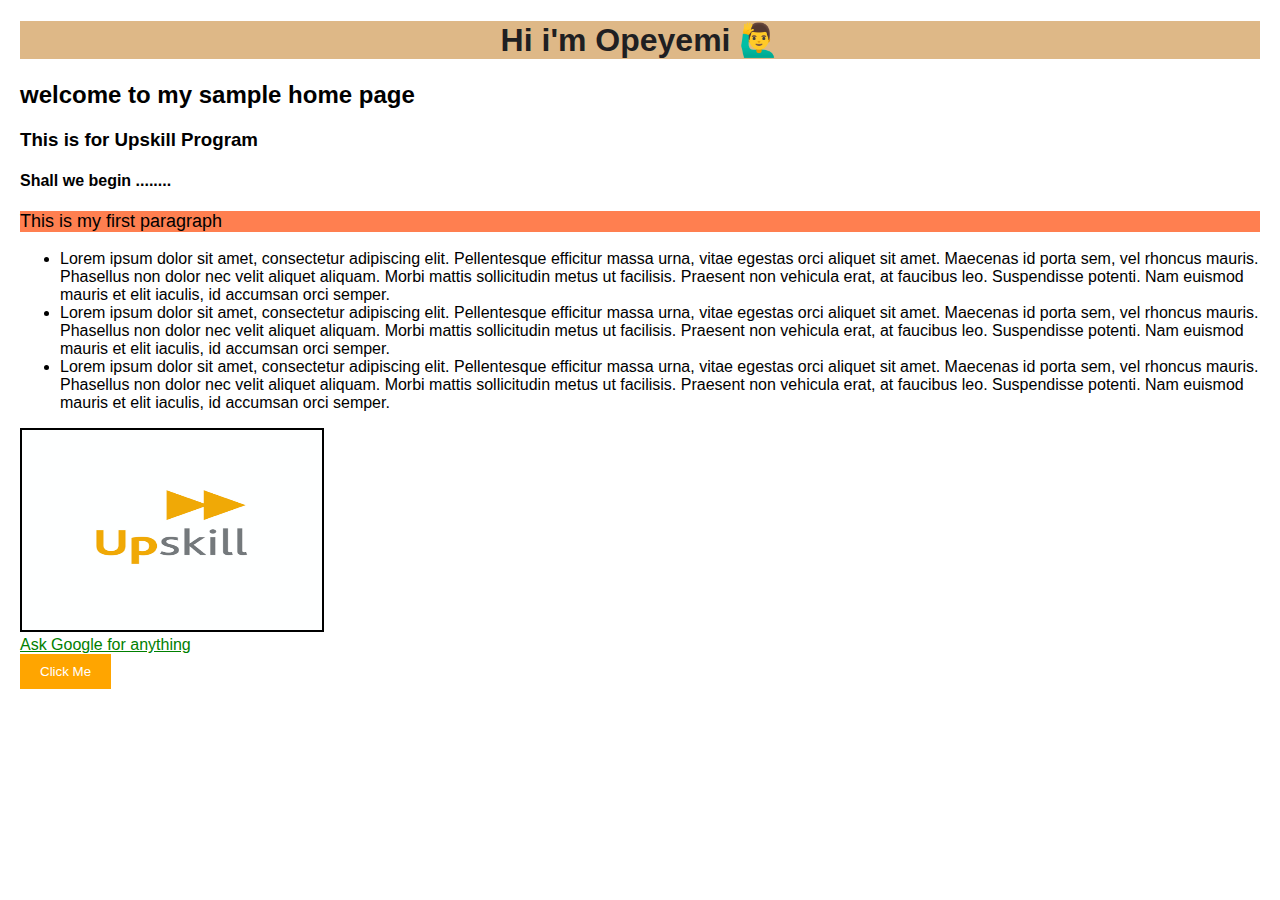
==== index.html @ 13750c88 "main files" ====
<!DOCTYPE html>
<html lang="en">
<head>
    <meta charset="UTF-8">
    <meta name="viewport" content="width=device-width, initial-scale=1.0">
    <title>My Basic Webpage</title>
    <link rel="stylesheet" href="index.css">
</head>
<body>
    <h1>Hi i'm Opeyemi 🙋‍♂️</h1>
    <h2> welcome to my sample home page </h2>
    <h3> This is for Upskill Program </h3>
    <h4> Shall we begin ........ </h4>
    <p>
        This is my first paragraph
    </p>
    <ul>
        <li>
            Lorem ipsum dolor sit amet, consectetur adipiscing elit.
            Pellentesque efficitur massa urna, vitae egestas orci aliquet sit amet.
            Maecenas id porta sem, vel rhoncus mauris. Phasellus non dolor nec velit aliquet aliquam. Morbi mattis sollicitudin metus ut facilisis.
            Praesent non vehicula erat, at faucibus leo. Suspendisse potenti.
            Nam euismod mauris et elit iaculis, id accumsan orci semper.
        </li>
        <li>
            Lorem ipsum dolor sit amet, consectetur adipiscing elit.
            Pellentesque efficitur massa urna, vitae egestas orci aliquet sit amet.
            Maecenas id porta sem, vel rhoncus mauris. Phasellus non dolor nec velit aliquet aliquam. Morbi mattis sollicitudin metus ut facilisis.
            Praesent non vehicula erat, at faucibus leo. Suspendisse potenti.
            Nam euismod mauris et elit iaculis, id accumsan orci semper.
        </li>
        <li>
            Lorem ipsum dolor sit amet, consectetur adipiscing elit.
            Pellentesque efficitur massa urna, vitae egestas orci aliquet sit amet.
            Maecenas id porta sem, vel rhoncus mauris. Phasellus non dolor nec velit aliquet aliquam. Morbi mattis sollicitudin metus ut facilisis.
            Praesent non vehicula erat, at faucibus leo. Suspendisse potenti.
            Nam euismod mauris et elit iaculis, id accumsan orci semper.
        </li>
    </ul>
    <img src="upskill.png" alt="upskill image">
    <br>
    <a href="https://www.google.com/xhtml/search"> Ask Google for anything </a>
    <br>    
    <button> Click Me </button>
</body>
</html>
---- index.css ----
body {
    font-family: Arial, sans-serif;
    margin: 20px;
}

h1 {
    color: rgb(31, 31, 34);
    text-align: center;
    background-color: burlywood;
}

p {
    font-size: 18px;
    background-color: coral;
}


img {
    width: 300px;
    height: 200px;
    border: 2px solid black;
}

a {
    color: green;
}

button {
    background-color: orange;
    color: white;
    padding: 10px 20px;
    border: none;
    cursor: pointer;
}
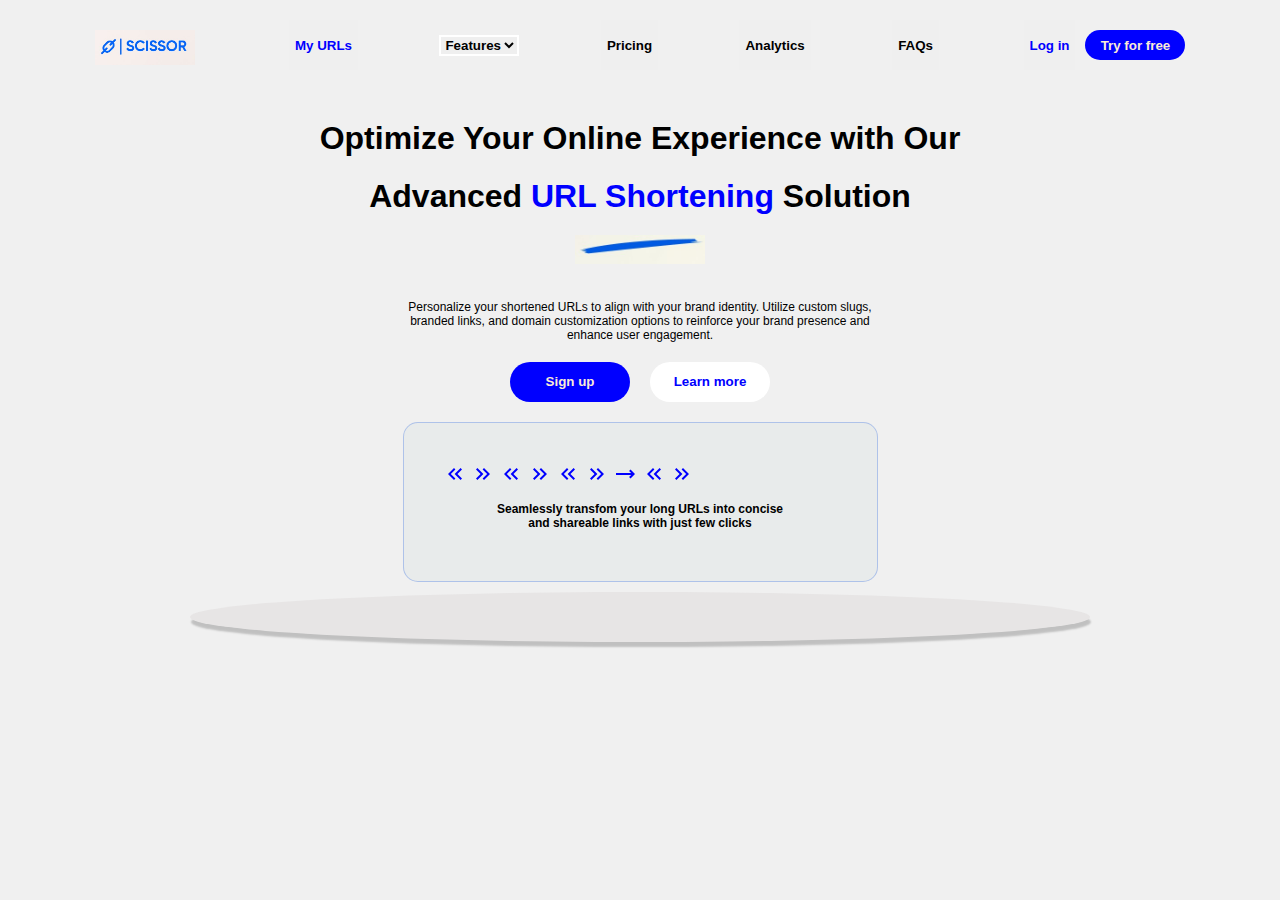
==== commit bac288cb: "upppdate" ====
--- a/index.html
+++ b/index.html
@@ -1,46 +1,196 @@
 <!DOCTYPE html>
 <html lang="en">
-<head>
-    <meta charset="UTF-8">
-    <meta name="viewport" content="width=device-width, initial-scale=1.0">
-    <title>My Basic Webpage</title>
-    <link rel="stylesheet" href="index.css">
-</head>
-<body>
-    <h1>Hi i'm Opeyemi 🙋‍♂️</h1>
-    <h2> welcome to my sample home page </h2>
-    <h3> This is for Upskill Program </h3>
-    <h4> Shall we begin ........ </h4>
-    <p>
-        This is my first paragraph
-    </p>
-    <ul>
-        <li>
-            Lorem ipsum dolor sit amet, consectetur adipiscing elit.
-            Pellentesque efficitur massa urna, vitae egestas orci aliquet sit amet.
-            Maecenas id porta sem, vel rhoncus mauris. Phasellus non dolor nec velit aliquet aliquam. Morbi mattis sollicitudin metus ut facilisis.
-            Praesent non vehicula erat, at faucibus leo. Suspendisse potenti.
-            Nam euismod mauris et elit iaculis, id accumsan orci semper.
-        </li>
-        <li>
-            Lorem ipsum dolor sit amet, consectetur adipiscing elit.
-            Pellentesque efficitur massa urna, vitae egestas orci aliquet sit amet.
-            Maecenas id porta sem, vel rhoncus mauris. Phasellus non dolor nec velit aliquet aliquam. Morbi mattis sollicitudin metus ut facilisis.
-            Praesent non vehicula erat, at faucibus leo. Suspendisse potenti.
-            Nam euismod mauris et elit iaculis, id accumsan orci semper.
-        </li>
-        <li>
-            Lorem ipsum dolor sit amet, consectetur adipiscing elit.
-            Pellentesque efficitur massa urna, vitae egestas orci aliquet sit amet.
-            Maecenas id porta sem, vel rhoncus mauris. Phasellus non dolor nec velit aliquet aliquam. Morbi mattis sollicitudin metus ut facilisis.
-            Praesent non vehicula erat, at faucibus leo. Suspendisse potenti.
-            Nam euismod mauris et elit iaculis, id accumsan orci semper.
-        </li>
-    </ul>
-    <img src="upskill.png" alt="upskill image">
-    <br>
-    <a href="https://www.google.com/xhtml/search"> Ask Google for anything </a>
-    <br>    
-    <button> Click Me </button>
-</body>
-</html>+  <head>
+    <meta charset="UTF-8" />
+    <meta name="viewport" content="width=device-width, initial-scale=1.0" />
+    <title>Hero Section</title>
+    <link rel="stylesheet" href="Hero.css" />
+  </head>
+
+  <body>
+    <div class="hero-nav">
+      <a href="index.html">
+        <img src="scissor.jpg" alt="Scissor" />
+      </a>
+
+      <div class="middle">
+        <div>
+          <button title="" class="URL">My URLs</button>
+        </div>
+        <div id="Features">
+          <select name="Features" title="#">
+            <option value=""> Features </option>
+          </select>
+        </div>
+        <div>
+          <a href="Desktop-1.html">
+            <button title="">Pricing</button>
+          </a>
+        </div>
+        <div>
+          <a href="Desktop-10.html">
+            <button title="">Analytics</button>
+          </a>
+        </div>
+        <div>
+          <a href="footer.html">
+            <button title="">FAQs</button>
+          </a>
+        </div>
+      </div>
+
+      <div class="end">
+        <a href="">
+          <button title="" class="URL">Log in</button>
+        </a>
+        <a href="getstarted.html">
+          <button title="" class="Tryforfree">Try for free</button>
+        </a>
+      </div>
+    </div>
+
+    <header class="hero-section">
+      <div class="container">
+        <div class="hero-content">
+          <h1>Optimize Your Online Experience with Our</h1>
+          <h1 class="add">Advanced <span>URL Shortening</span> Solution</h1>
+          <img src="slash.jpg" alt="slash" class="slash" />
+          <p>
+            Personalize your shortened URLs to align with your brand identity.
+            Utilize custom slugs, <br />
+            branded links, and domain customization options to reinforce your
+            brand presence and <br />
+            enhance user engagement.
+          </p>
+
+          <div class="button">
+            <div>
+              <a href="getstarted.html">
+                <button title="" class="btn1">Sign up</button>
+              </a>
+            </div>
+            <div>
+              <a href="">
+                <button title="" class="btn2">Learn more</button>
+              </a>
+            </div>
+          </div>
+        </div>
+
+        <div class="BXN007">
+          <div class="ARROW">
+            <svg
+              xmlns="http://www.w3.org/2000/svg"
+              height="24px"
+              viewBox="0 -960 960 960"
+              width="24px"
+              fill="blue"
+            >
+              <path
+                d="M440-240 200-480l240-240 56 56-183 184 183 184-56 56Zm264 0L464-480l240-240 56 56-183 184 183 184-56 56Z"
+              />
+            </svg>
+            <svg
+              xmlns="http://www.w3.org/2000/svg"
+              height="24px"
+              viewBox="0 -960 960 960"
+              width="24px"
+              fill="blue"
+            >
+              <path
+                d="M383-480 200-664l56-56 240 240-240 240-56-56 183-184Zm264 0L464-664l56-56 240 240-240 240-56-56 183-184Z"
+              />
+            </svg>
+            <svg
+              xmlns="http://www.w3.org/2000/svg"
+              height="24px"
+              viewBox="0 -960 960 960"
+              width="24px"
+              fill="blue"
+            >
+              <path
+                d="M440-240 200-480l240-240 56 56-183 184 183 184-56 56Zm264 0L464-480l240-240 56 56-183 184 183 184-56 56Z"
+              />
+            </svg>
+            <svg
+              xmlns="http://www.w3.org/2000/svg"
+              height="24px"
+              viewBox="0 -960 960 960"
+              width="24px"
+              fill="blue"
+            >
+              <path
+                d="M383-480 200-664l56-56 240 240-240 240-56-56 183-184Zm264 0L464-664l56-56 240 240-240 240-56-56 183-184Z"
+              />
+            </svg>
+            <svg
+              xmlns="http://www.w3.org/2000/svg"
+              height="24px"
+              viewBox="0 -960 960 960"
+              width="24px"
+              fill="blue"
+            >
+              <path
+                d="M440-240 200-480l240-240 56 56-183 184 183 184-56 56Zm264 0L464-480l240-240 56 56-183 184 183 184-56 56Z"
+              />
+            </svg>
+            <svg
+              xmlns="http://www.w3.org/2000/svg"
+              height="24px"
+              viewBox="0 -960 960 960"
+              width="24px"
+              fill="blue"
+            >
+              <path
+                d="M383-480 200-664l56-56 240 240-240 240-56-56 183-184Zm264 0L464-664l56-56 240 240-240 240-56-56 183-184Z"
+              />
+            </svg>
+
+            <svg
+              xmlns="http://www.w3.org/2000/svg"
+              height="24px"
+              viewBox="0 -960 960 960"
+              width="24px"
+              fill="blue"
+            >
+              <path
+                d="m700-300-57-56 84-84H120v-80h607l-83-84 57-56 179 180-180 180Z"
+              />
+            </svg>
+
+            <svg
+              xmlns="http://www.w3.org/2000/svg"
+              height="24px"
+              viewBox="0 -960 960 960"
+              width="24px"
+              fill="blue"
+            >
+              <path
+                d="M440-240 200-480l240-240 56 56-183 184 183 184-56 56Zm264 0L464-480l240-240 56 56-183 184 183 184-56 56Z"
+              />
+            </svg>
+            <svg
+              xmlns="http://www.w3.org/2000/svg"
+              height="24px"
+              viewBox="0 -960 960 960"
+              width="24px"
+              fill="blue"
+            >
+              <path
+                d="M383-480 200-664l56-56 240 240-240 240-56-56 183-184Zm264 0L464-664l56-56 240 240-240 240-56-56 183-184Z"
+              />
+            </svg>
+          </div>
+          <p>
+            Seamlessly transfom your long URLs into concise <br />
+            and shareable links with just few clicks
+          </p>
+        </div>
+      </div>
+    </header>
+
+    <footer>
+      <div class="plate"></div>
+    </footer>
+  </body>
+</html>
--- a/Hero.css
+++ b/Hero.css
@@ -0,0 +1,153 @@
+body {
+  font-family: Arial, sans-serif;
+  margin: 0;
+  padding: 0;
+  background-color: rgb(240, 240, 240);
+}
+
+.hero-nav {
+  margin: 10px;
+  display: flex;
+  flex-direction: row;
+  text-align: center;
+  justify-content: space-evenly;
+}
+
+img {
+  width: 100px;
+  margin: 20px;
+}
+
+.middle{
+  display: flex;
+  flex-direction: row;
+  width: 650px;
+  margin: 10px;
+  justify-content: space-between;
+}
+.end{
+  display: flex;
+  flex-direction: row;
+  max-width: 300px;
+  margin: 10px;
+  justify-content: space-evenly;
+}
+
+button{
+  height: 50px;
+  font-weight: 600;
+  border: none;
+}
+.add{
+  margin-bottom: 0;
+}
+.URL, span{
+  color: blue;
+}
+.slash{
+  width: 130px;
+}
+select{
+  border: 2px solid white;
+  margin-left: 0;
+  margin-right: 0;
+  margin-top: 15px;
+  margin-bottom: 15px;
+  font-weight: 600;
+}
+
+.Tryforfree{
+  color: antiquewhite;
+  background-color: blue;
+  border-radius: 23px;
+  width: 100px;
+  height: 30px;
+  margin: 10px;
+}
+
+.Seamlessly{
+  width: 550px;
+  height: 250px;
+}
+
+.hero-section {
+  background-color: #f0f0f0;
+  padding: 0px;
+  margin-bottom: 0;
+}
+
+p{
+  font-size: 12px;
+  font-weight: 600px;
+}
+
+.container {
+  display: flex;
+  flex-direction: column;
+  justify-content: space-between;
+  align-items: center;
+}
+
+.hero-content {
+  flex: 1;
+  text-align: center;
+}
+
+.hero-content p {
+  margin-bottom: 20px;
+}
+
+.button {
+  display: flex;
+  flex-direction: row;
+  gap: 20px;
+  margin: 20px;
+  justify-content: center;
+}
+.btn1{
+  color: antiquewhite;
+  background-color: blue;
+  border-radius: 23px;
+  width: 120px;
+  height: 40px;
+}
+.btn2{
+  color: blue;
+  background-color: white;
+  border-radius: 23px;
+  width: 120px;
+  height: 40px;
+}
+.hero-image {
+  flex: 1;
+}
+
+footer{
+  padding-bottom: 20px;
+  margin-top: 0;
+  margin-bottom: 50px;
+  display: flex;
+}
+
+.plate {
+  margin: auto;
+  width: 900px;
+  height: 50px;
+  border-radius: 50%;
+  background-color: rgb(231, 229, 229);
+  box-shadow: 1px 5px 2px rgba(0, 0, 0, 0.2);
+}
+
+.BXN007{
+  width: 395px;
+  background-color: rgb(232, 235, 235);
+  border: 1px solid rgba(44, 102, 228, 0.308);
+  border-radius: 15px;
+  padding: 39px;
+  margin-bottom: 10px;
+  text-align: center;
+  font-weight: 600;
+}
+.ARROW{
+  text-align: left;
+}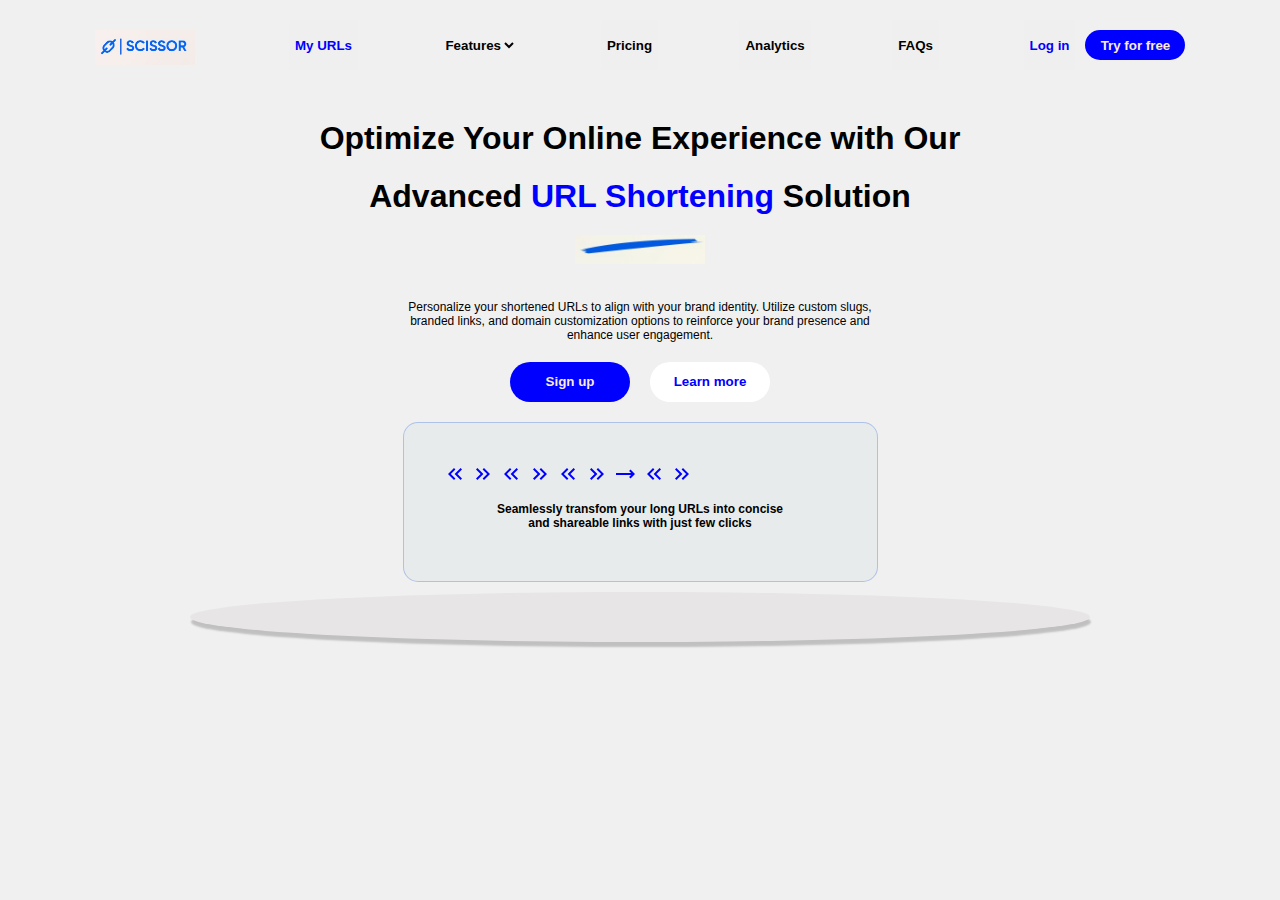
==== commit 6a9f8bd2: "update" ====
--- a/index.html
+++ b/index.html
@@ -18,12 +18,12 @@
           <button title="" class="URL">My URLs</button>
         </div>
         <div id="Features">
-          <select name="Features" title="#">
+          <select name="Features" title=" ">
             <option value=""> Features </option>
           </select>
         </div>
         <div>
-          <a href="Desktop-1.html">
+          <a href="Pricing.html">
             <button title="">Pricing</button>
           </a>
         </div>
@@ -33,14 +33,14 @@
           </a>
         </div>
         <div>
-          <a href="footer.html">
+          <a href="FAQs.html">
             <button title="">FAQs</button>
           </a>
         </div>
       </div>
 
       <div class="end">
-        <a href="">
+        <a href="login.html">
           <button title="" class="URL">Log in</button>
         </a>
         <a href="getstarted.html">
@@ -65,12 +65,12 @@
 
           <div class="button">
             <div>
-              <a href="getstarted.html">
+              <a href="signup.html">
                 <button title="" class="btn1">Sign up</button>
               </a>
             </div>
             <div>
-              <a href="">
+              <a href="footer.html">
                 <button title="" class="btn2">Learn more</button>
               </a>
             </div>
--- a/Hero.css
+++ b/Hero.css
@@ -48,12 +48,13 @@
   width: 130px;
 }
 select{
-  border: 2px solid white;
+  border: 2px solid rgb(240, 240, 240);
   margin-left: 0;
   margin-right: 0;
   margin-top: 15px;
   margin-bottom: 15px;
   font-weight: 600;
+  background-color: rgb(240, 240, 240)
 }
 
 .Tryforfree{
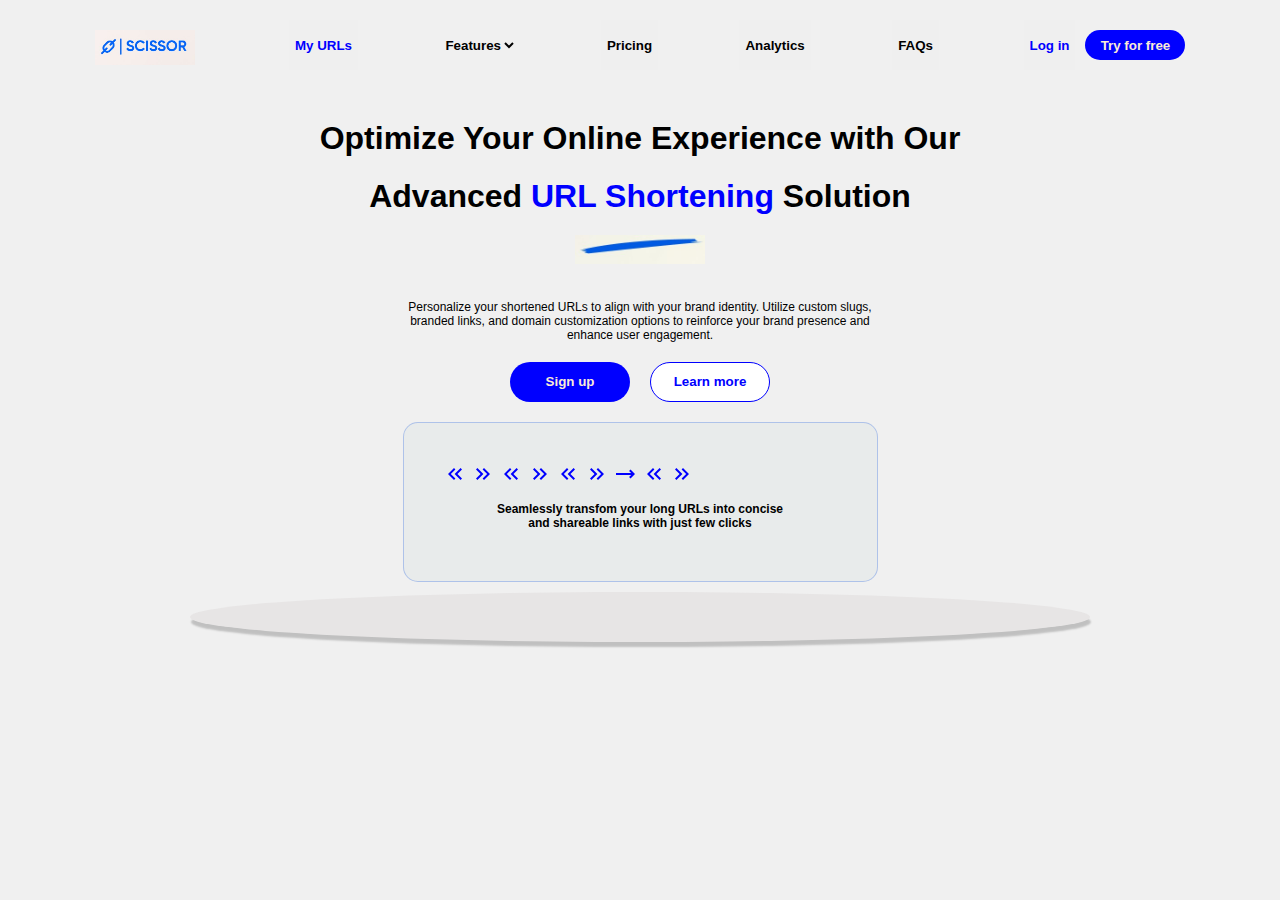
==== commit b3d4158a: "latest update" ====
--- a/index.html
+++ b/index.html
@@ -18,7 +18,7 @@
           <button title="" class="URL">My URLs</button>
         </div>
         <div id="Features">
-          <select name="Features" title=" ">
+          <select name="Features" title="Features">
             <option value=""> Features </option>
           </select>
         </div>
--- a/Hero.css
+++ b/Hero.css
@@ -18,14 +18,14 @@
   margin: 20px;
 }
 
-.middle{
+.middle {
   display: flex;
   flex-direction: row;
   width: 650px;
   margin: 10px;
   justify-content: space-between;
 }
-.end{
+.end {
   display: flex;
   flex-direction: row;
   max-width: 300px;
@@ -33,31 +33,32 @@
   justify-content: space-evenly;
 }
 
-button{
+button {
   height: 50px;
   font-weight: 600;
   border: none;
 }
-.add{
+.add {
   margin-bottom: 0;
 }
-.URL, span{
+.URL,
+span {
   color: blue;
 }
-.slash{
+.slash {
   width: 130px;
 }
-select{
+select {
   border: 2px solid rgb(240, 240, 240);
   margin-left: 0;
   margin-right: 0;
   margin-top: 15px;
   margin-bottom: 15px;
   font-weight: 600;
-  background-color: rgb(240, 240, 240)
-}
-
-.Tryforfree{
+  background-color: rgb(240, 240, 240);
+}
+
+.Tryforfree {
   color: antiquewhite;
   background-color: blue;
   border-radius: 23px;
@@ -66,10 +67,13 @@
   margin: 10px;
 }
 
-.Seamlessly{
+/* .Seamlessly {
   width: 550px;
   height: 250px;
-}
+  color: red;
+  backdrop-color: blue;
+  border: 2px solid green;
+} */
 
 .hero-section {
   background-color: #f0f0f0;
@@ -77,7 +81,7 @@
   margin-bottom: 0;
 }
 
-p{
+p {
   font-size: 12px;
   font-weight: 600px;
 }
@@ -105,16 +109,17 @@
   margin: 20px;
   justify-content: center;
 }
-.btn1{
+.btn1 {
   color: antiquewhite;
   background-color: blue;
   border-radius: 23px;
   width: 120px;
   height: 40px;
 }
-.btn2{
+.btn2 {
   color: blue;
   background-color: white;
+  border: 0.5px solid blue;
   border-radius: 23px;
   width: 120px;
   height: 40px;
@@ -123,7 +128,7 @@
   flex: 1;
 }
 
-footer{
+footer {
   padding-bottom: 20px;
   margin-top: 0;
   margin-bottom: 50px;
@@ -139,7 +144,7 @@
   box-shadow: 1px 5px 2px rgba(0, 0, 0, 0.2);
 }
 
-.BXN007{
+.BXN007 {
   width: 395px;
   background-color: rgb(232, 235, 235);
   border: 1px solid rgba(44, 102, 228, 0.308);
@@ -149,6 +154,61 @@
   text-align: center;
   font-weight: 600;
 }
-.ARROW{
+.ARROW {
   text-align: left;
-}+}
+
+@media screen and (max-width: 600px) {
+  .hero-nav {
+    margin: 0px;
+    display: flex;
+    flex-direction: row;
+    text-align: center;
+    justify-content: space-between;
+  }
+  img {
+    width: 100px;
+    margin-top: 20px;
+    margin-bottom: 10px;
+    margin-left: 10px;
+    margin-right: 10px;
+  }
+  
+  .middle {
+    display: flex;
+    flex-direction: row;
+    width: 350px;
+    margin: 0px;
+    justify-content: space-between;
+  }
+  .end {
+    display: flex;
+    flex-direction: row;
+    max-width: 150px;
+    margin: 10px;
+    justify-content: space-evenly;
+  }
+  
+  .plate {
+    margin: auto;
+    width: 500px;
+    height: 50px;
+    border-radius: 50%;
+    background-color: rgb(231, 229, 229);
+    box-shadow: 1px 5px 2px rgba(0, 0, 0, 0.2);
+  }
+
+  .BXN007 {
+    width: 295px;
+    background-color: rgb(240, 240, 240);
+    border: 2px solid rgba(53, 92, 175, 0.308);
+    border-radius: 15px;
+    padding: 39px;
+    margin-bottom: 10px;
+    text-align: center;
+    font-weight: 600;
+  }
+  .ARROW {
+    text-align: left;
+  }
+}
